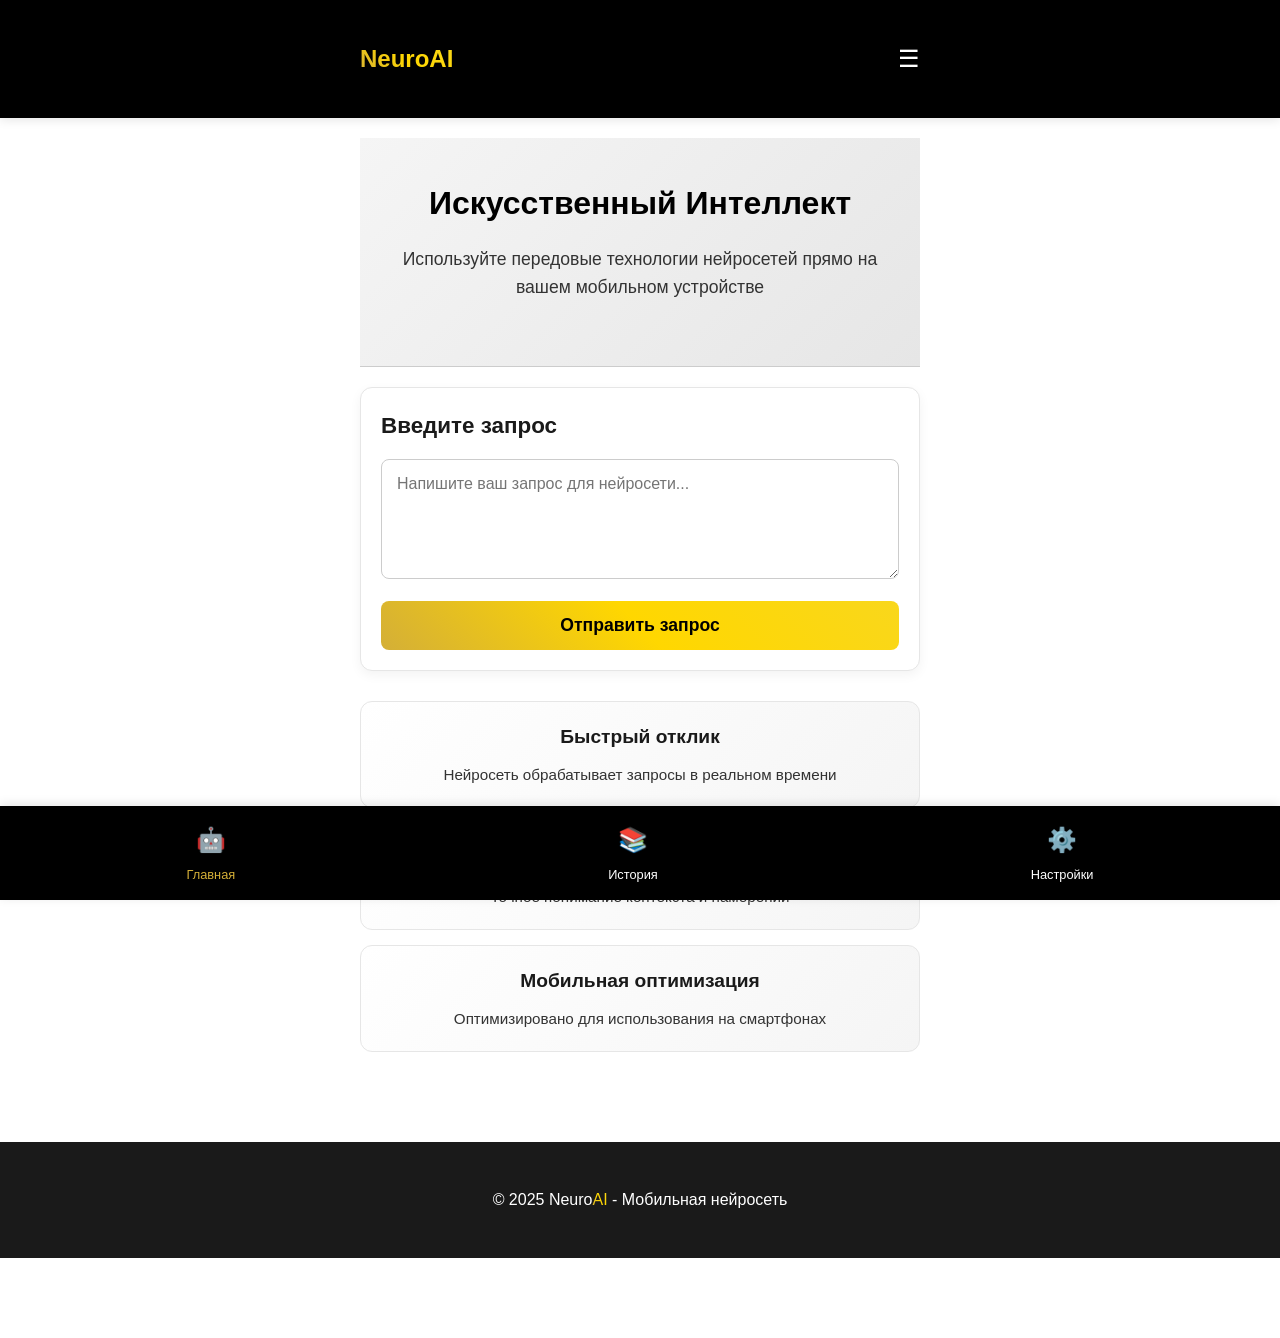
==== index.html @ 9185f734 "**Mobile-Optimized Neural Network Website with Gold Gradient Animation** - `index.html`: Added main " ====
<!DOCTYPE html>
<html lang="ru">
<head>
    <meta charset="UTF-8">
    <meta name="viewport" content="width=device-width, initial-scale=1.0">
    <title>Нейросеть - Мобильная версия</title>
    <link rel="stylesheet" href="css/style.css">
</head>
<body class="smooth-scroll">
    <header>
        <div class="container">
            <div class="header-content">
                <div class="logo fade-in">Neuro<span class="golden-text">AI</span></div>
                <button class="menu-btn">☰</button>
            </div>
        </div>
    </header>
    
    <div class="container">
        <section class="hero">
            <h1>Искусственный Интеллект</h1>
            <p>Используйте передовые технологии нейросетей прямо на вашем мобильном устройстве</p>
        </section>
        
        <section class="input-section">
            <h2>Введите запрос</h2>
            <textarea id="user-input" placeholder="Напишите ваш запрос для нейросети..."></textarea>
            <button class="btn" id="submit-btn">Отправить запрос</button>
        </section>
        
        <section class="result-section" id="result-section">
            <h2>Результат</h2>
            <div class="result-content" id="result-content">
                <!-- Результаты будут отображаться здесь -->
            </div>
        </section>
        
        <section class="features">
            <div class="feature-card card-hover fade-in">
                <h3>Быстрый отклик</h3>
                <p>Нейросеть обрабатывает запросы в реальном времени</p>
            </div>
            <div class="feature-card card-hover fade-in" style="animation-delay: 0.1s;">
                <h3>Умное понимание</h3>
                <p>Точное понимание контекста и намерений</p>
            </div>
            <div class="feature-card card-hover fade-in" style="animation-delay: 0.2s;">
                <h3>Мобильная оптимизация</h3>
                <p>Оптимизировано для использования на смартфонах</p>
            </div>
        </section>
    </div>
    
    <footer>
        <div class="container">
            <p>© 2025 Neuro<span class="gold-text">AI</span> - Мобильная нейросеть</p>
        </div>
    </footer>
    
    <script>
        document.addEventListener('DOMContentLoaded', function() {
            const submitBtn = document.getElementById('submit-btn');
            const userInput = document.getElementById('user-input');
            const resultSection = document.getElementById('result-section');
            const resultContent = document.getElementById('result-content');
            
            submitBtn.addEventListener('click', function() {
                const query = userInput.value.trim();
                
                if (query) {
                    // Показываем индикатор загрузки
                    resultContent.innerHTML = 'Обработка запроса...';
                    resultSection.style.display = 'block';
                    
                    // Имитация обработки запроса нейросетью
                    setTimeout(function() {
                        // В реальном приложении здесь будет API-запрос к нейросети
                        const responses = [
                            "Это ответ от нейросети на ваш запрос: " + query,
                            "На основе вашего запроса могу предложить следующее: " + query,
                            "Нейросеть обработала ваш запрос и выдала результат: " + query,
                            "Искусственный интеллект проанализировал ваш запрос и дал следующий ответ: " + query
                        ];
                        
                        const randomResponse = responses[Math.floor(Math.random() * responses.length)];
                        resultContent.innerHTML = randomResponse;
                    }, 1500);
                } else {
                    alert('Пожалуйста, введите запрос');
                }
            });
            
            // Обработка нажатия Enter в текстовом поле
            userInput.addEventListener('keypress', function(e) {
                if (e.key === 'Enter' && !e.shiftKey) {
                    e.preventDefault();
                    submitBtn.click();
                }
            });
        });
    </script>
    <script src="js/api.js"></script>
    <script>
        document.addEventListener('DOMContentLoaded', function() {
            const neuroAPI = new NeuroAPI();
            const submitBtn = document.getElementById('submit-btn');
            const userInput = document.getElementById('user-input');
            const resultSection = document.getElementById('result-section');
            const resultContent = document.getElementById('result-content');
            
            submitBtn.addEventListener('click', async function() {
                const query = userInput.value.trim();
                
                if (query) {
                    // Показываем индикатор загрузки
                    resultContent.innerHTML = '<div style="display: flex; justify-content: center; align-items: center; padding: 20px;"><div class="loading-dots">•••</div></div>';
                    resultSection.style.display = 'block';
                    
                    try {
                        // Вызов API нейросети
                        const response = await neuroAPI.sendQuery(query);
                        
                        if (response.success) {
                            resultContent.innerHTML = response.data.response;
                        } else {
                            resultContent.innerHTML = 'Ошибка при обработке запроса. Попробуйте снова.';
                        }
                    } catch (error) {
                        resultContent.innerHTML = 'Произошла ошибка соединения. Проверьте подключение к интернету.';
                    }
                } else {
                    alert('Пожалуйста, введите запрос');
                }
            });
            
            // Обработка нажатия Enter в текстовом поле
            userInput.addEventListener('keypress', function(e) {
                if (e.key === 'Enter' && !e.shiftKey) {
                    e.preventDefault();
                    submitBtn.click();
                }
            });
        });
    </script>
    
    <!-- Нижняя навигация -->
    <nav class="bottom-nav">
        <a href="index.html" class="nav-item active">
            <span class="nav-icon">🤖</span>
            <span>Главная</span>
        </a>
        <a href="history.html" class="nav-item">
            <span class="nav-icon">📚</span>
            <span>История</span>
        </a>
        <a href="settings.html" class="nav-item">
            <span class="nav-icon">⚙️</span>
            <span>Настройки</span>
        </a>
    </nav>
</body>
</html>
---- css/style.css ----
/* Основные переменные цветов */
:root {
  --white: #ffffff;
  --black: #000000;
  --gray-light: #e6e6e6;
  --gray-dark: #1a1a1a;
  --gray-medium: #cccccc;
  --gray-text: #333333;
  --gold-gradient: linear-gradient(45deg, #D4AF37, #FFD700, #F9D71C);
}

* {
  margin: 0;
  padding: 0;
  box-sizing: border-box;
  font-family: -apple-system, BlinkMacSystemFont, 'Segoe UI', Roboto, Oxygen, Ubuntu, Cantarell, 'Open Sans', 'Helvetica Neue', sans-serif;
}

body {
  background-color: var(--white);
  color: var(--black);
  line-height: 1.6;
  padding-bottom: 80px; /* Дополнительное пространство для нижней навигации */
}

.container {
  max-width: 100%;
  width: 100%;
  padding: 20px;
  margin: 0 auto;
}

/* Шапка сайта */
header {
  background-color: var(--black);
  color: var(--white);
  padding: 20px 15px;
  position: sticky;
  top: 0;
  z-index: 100;
  box-shadow: 0 2px 10px rgba(0,0,0,0.1);
}

.header-content {
  display: flex;
  justify-content: space-between;
  align-items: center;
}

.logo {
  font-size: 1.5rem;
  font-weight: bold;
  background: var(--gold-gradient);
  -webkit-background-clip: text;
  -webkit-text-fill-color: transparent;
  background-clip: text;
}

.menu-btn {
  background: none;
  border: none;
  color: var(--white);
  font-size: 1.5rem;
  cursor: pointer;
}

/* Герой-секция */
.hero {
  text-align: center;
  padding: 40px 20px;
  background: linear-gradient(135deg, #f5f5f5 0%, var(--gray-light) 100%);
  border-bottom: 1px solid var(--gray-medium);
}

.hero h1 {
  font-size: 2rem;
  margin-bottom: 15px;
  color: var(--black);
}

.hero p {
  font-size: 1.1rem;
  color: var(--gray-text);
  margin-bottom: 25px;
}

/* Секция ввода */
.input-section {
  background-color: var(--white);
  border: 1px solid var(--gray-light);
  border-radius: 12px;
  padding: 20px;
  margin: 20px 0;
  box-shadow: 0 4px 12px rgba(0,0,0,0.05);
}

.input-section h2 {
  color: var(--gray-dark);
  margin-bottom: 15px;
  font-size: 1.4rem;
}

textarea {
  width: 100%;
  min-height: 120px;
  padding: 15px;
  border: 1px solid var(--gray-medium);
  border-radius: 8px;
  font-size: 1rem;
  resize: vertical;
  background-color: var(--white);
  color: var(--black);
}

textarea:focus {
  outline: none;
  border-color: #D4AF37;
  box-shadow: 0 0 0 2px rgba(212, 175, 55, 0.2);
}

/* Кнопки */
.btn {
  background: var(--gold-gradient);
  color: var(--black);
  border: none;
  padding: 14px 20px;
  border-radius: 8px;
  font-size: 1.1rem;
  font-weight: 600;
  cursor: pointer;
  width: 100%;
  margin-top: 15px;
  transition: transform 0.2s, box-shadow 0.2s;
}

.btn:hover {
  transform: translateY(-2px);
  box-shadow: 0 6px 15px rgba(212, 175, 55, 0.3);
}

.btn:active {
  transform: translateY(0);
}

/* Секция результатов */
.result-section {
  background-color: var(--white);
  border: 1px solid var(--gray-light);
  border-radius: 12px;
  padding: 20px;
  margin: 20px 0;
  display: none;
}

.result-section h2 {
  color: var(--gray-dark);
  margin-bottom: 15px;
  font-size: 1.4rem;
}

.result-content {
  background-color: #f9f9f9;
  padding: 15px;
  border-radius: 8px;
  border-left: 4px solid #D4AF37;
  color: var(--gray-text);
}

/* Карточки особенностей */
.features {
  display: grid;
  grid-template-columns: 1fr;
  gap: 15px;
  margin: 30px 0;
}

.feature-card {
  background: linear-gradient(135deg, var(--white) 0%, #f5f5f5 100%);
  border: 1px solid var(--gray-light);
  border-radius: 12px;
  padding: 20px;
  text-align: center;
}

.feature-card h3 {
  color: var(--gray-dark);
  margin-bottom: 10px;
  font-size: 1.2rem;
}

.feature-card p {
  color: var(--gray-text);
  font-size: 0.95rem;
}

/* Подвал */
footer {
  background-color: var(--gray-dark);
  color: var(--white);
  text-align: center;
  padding: 25px 15px;
  margin-top: 40px;
}

.gold-text {
  background: var(--gold-gradient);
  -webkit-background-clip: text;
  -webkit-text-fill-color: transparent;
  background-clip: text;
}

/* Адаптивность для планшетов */
@media (min-width: 768px) {
  .container {
    max-width: 600px;
  }
}

/* Нижняя навигация для мобильных устройств */
.bottom-nav {
  position: fixed;
  bottom: 0;
  left: 0;
  right: 0;
  background-color: var(--black);
  display: flex;
  justify-content: space-around;
  align-items: center;
  padding: 15px 0;
  z-index: 100;
  box-shadow: 0 -2px 10px rgba(0,0,0,0.1);
}

.nav-item {
  display: flex;
  flex-direction: column;
  align-items: center;
  color: var(--white);
  text-decoration: none;
  font-size: 0.8rem;
}

.nav-item.active {
  color: #D4AF37;
}

.nav-icon {
  font-size: 1.5rem;
  margin-bottom: 5px;
}

/* Страница истории запросов */
.history-item {
  background-color: var(--white);
  border: 1px solid var(--gray-light);
  border-radius: 8px;
  padding: 15px;
  margin: 10px 0;
  box-shadow: 0 2px 5px rgba(0,0,0,0.05);
}

.history-query {
  font-weight: bold;
  color: var(--gray-dark);
  margin-bottom: 5px;
}

.history-response {
  color: var(--gray-text);
  font-size: 0.9rem;
}

/* Страница настроек */
.settings-section {
  background-color: var(--white);
  border: 1px solid var(--gray-light);
  border-radius: 12px;
  padding: 20px;
  margin: 20px 0;
}

.settings-section h2 {
  color: var(--gray-dark);
  margin-bottom: 15px;
  font-size: 1.4rem;
}

.setting-item {
  display: flex;
  justify-content: space-between;
  align-items: center;
  padding: 15px 0;
  border-bottom: 1px solid var(--gray-light);
}

.setting-item:last-child {
  border-bottom: none;
}

.toggle-switch {
  position: relative;
  display: inline-block;
  width: 50px;
  height: 24px;
}

.toggle-switch input {
  opacity: 0;
  width: 0;
  height: 0;
}

.toggle-slider {
  position: absolute;
  cursor: pointer;
  top: 0;
  left: 0;
  right: 0;
  bottom: 0;
  background-color: var(--gray-light);
  transition: .4s;
  border-radius: 24px;
}

.toggle-slider:before {
  position: absolute;
  content: "";
  height: 16px;
  width: 16px;
  left: 4px;
  bottom: 4px;
  background-color: var(--white);
  transition: .4s;
  border-radius: 50%;
}

.toggle-switch input:checked + .toggle-slider {
  background-color: #D4AF37;
}

.toggle-switch input:checked + .toggle-slider:before {
  transform: translateX(26px);
}

/* Добавление анимаций из отдельного файла */
@import url('animations.css');
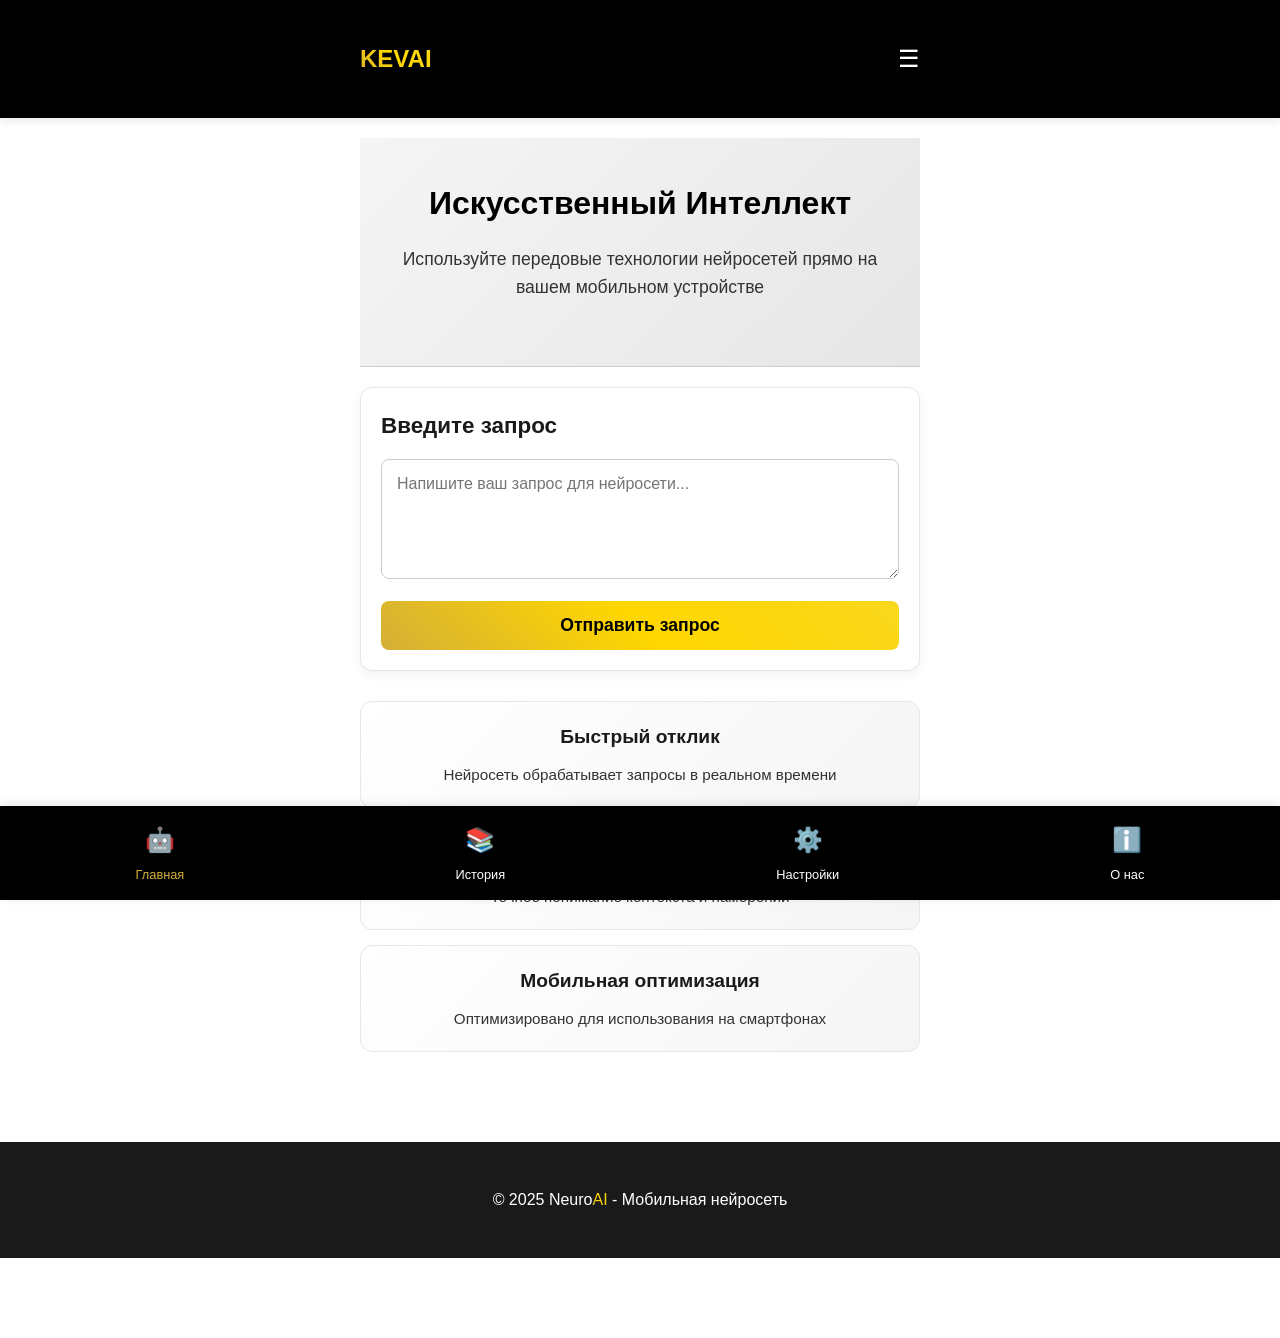
==== commit 53734889: "update branch" ====
--- a/index.html
+++ b/index.html
@@ -3,14 +3,14 @@
 <head>
     <meta charset="UTF-8">
     <meta name="viewport" content="width=device-width, initial-scale=1.0">
-    <title>Нейросеть - Мобильная версия</title>
+    <title>KEV - Нейросеть</title>
     <link rel="stylesheet" href="css/style.css">
 </head>
 <body class="smooth-scroll">
     <header>
         <div class="container">
             <div class="header-content">
-                <div class="logo fade-in">Neuro<span class="golden-text">AI</span></div>
+                <div class="logo fade-in">KEV<span class="golden-text">AI</span></div>
                 <button class="menu-btn">☰</button>
             </div>
         </div>
@@ -157,6 +157,10 @@
             <span class="nav-icon">⚙️</span>
             <span>Настройки</span>
         </a>
+        <a href="about.html" class="nav-item">
+            <span class="nav-icon">ℹ️</span>
+            <span>О нас</span>
+        </a>
     </nav>
 </body>
 </html>
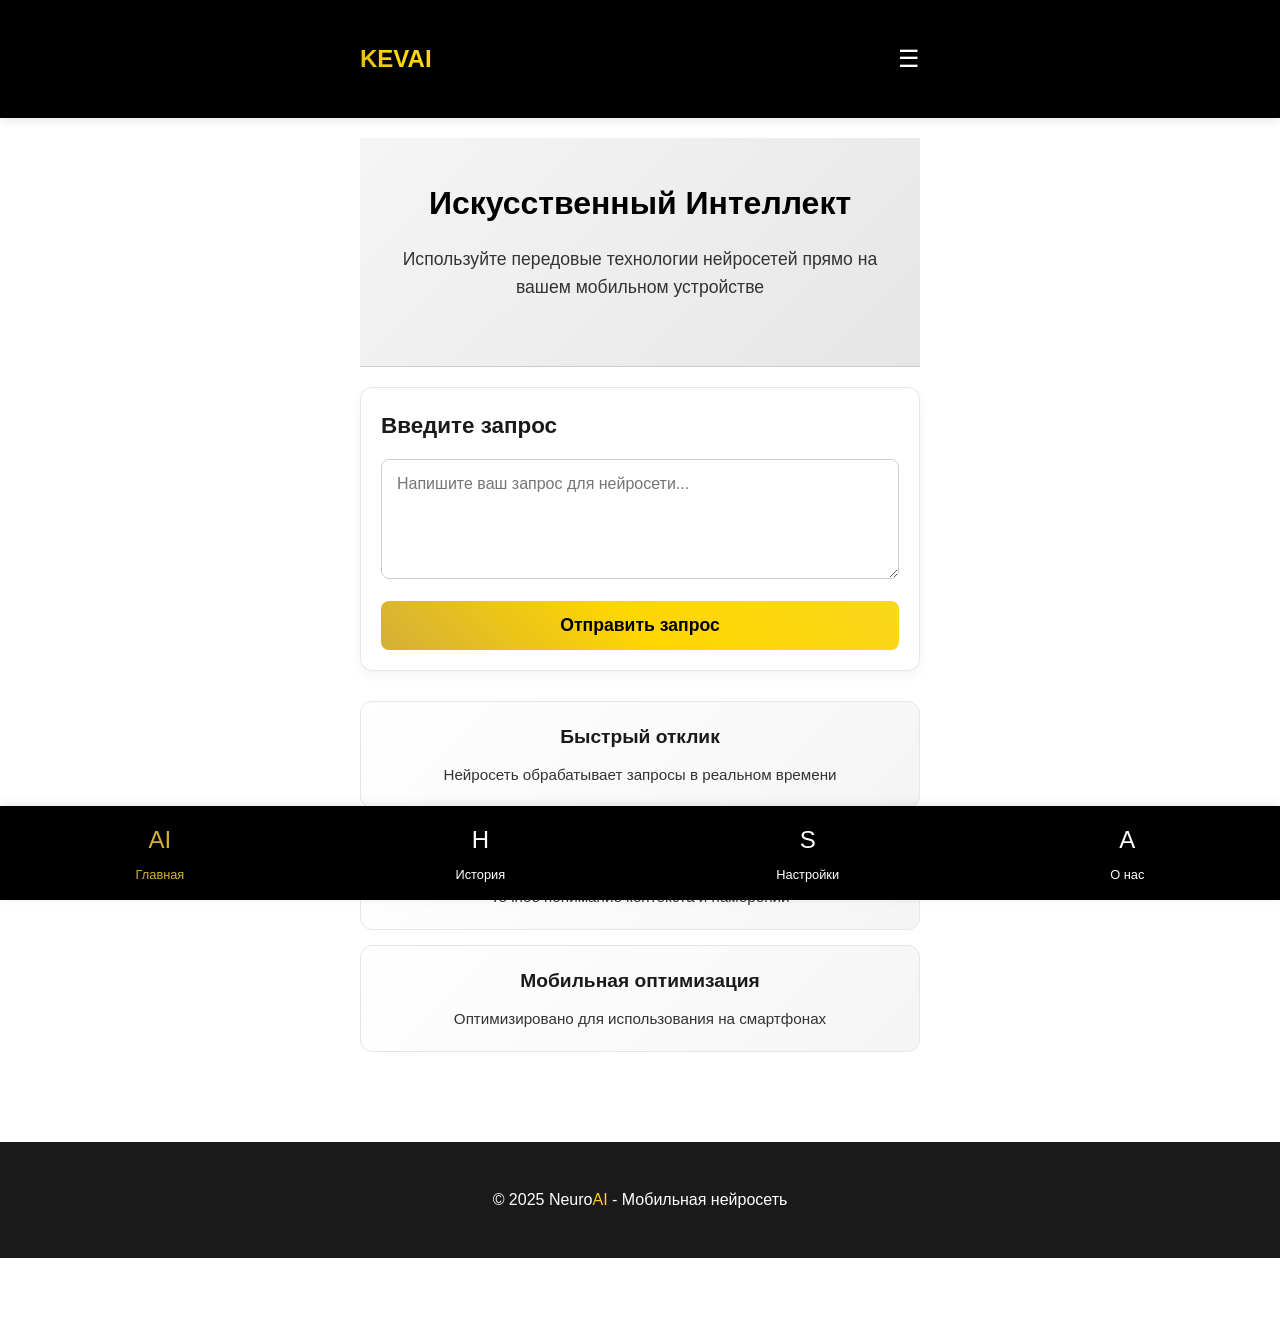
==== commit de091bec: "**Title:** Remove emojis and integrate multiple AI models (Qwen, DeepSeek, GPT) **Key features imple" ====
--- a/index.html
+++ b/index.html
@@ -146,19 +146,19 @@
     <!-- Нижняя навигация -->
     <nav class="bottom-nav">
         <a href="index.html" class="nav-item active">
-            <span class="nav-icon">🤖</span>
+            <span class="nav-icon">AI</span>
             <span>Главная</span>
         </a>
         <a href="history.html" class="nav-item">
-            <span class="nav-icon">📚</span>
+            <span class="nav-icon">H</span>
             <span>История</span>
         </a>
         <a href="settings.html" class="nav-item">
-            <span class="nav-icon">⚙️</span>
+            <span class="nav-icon">S</span>
             <span>Настройки</span>
         </a>
         <a href="about.html" class="nav-item">
-            <span class="nav-icon">ℹ️</span>
+            <span class="nav-icon">A</span>
             <span>О нас</span>
         </a>
     </nav>
